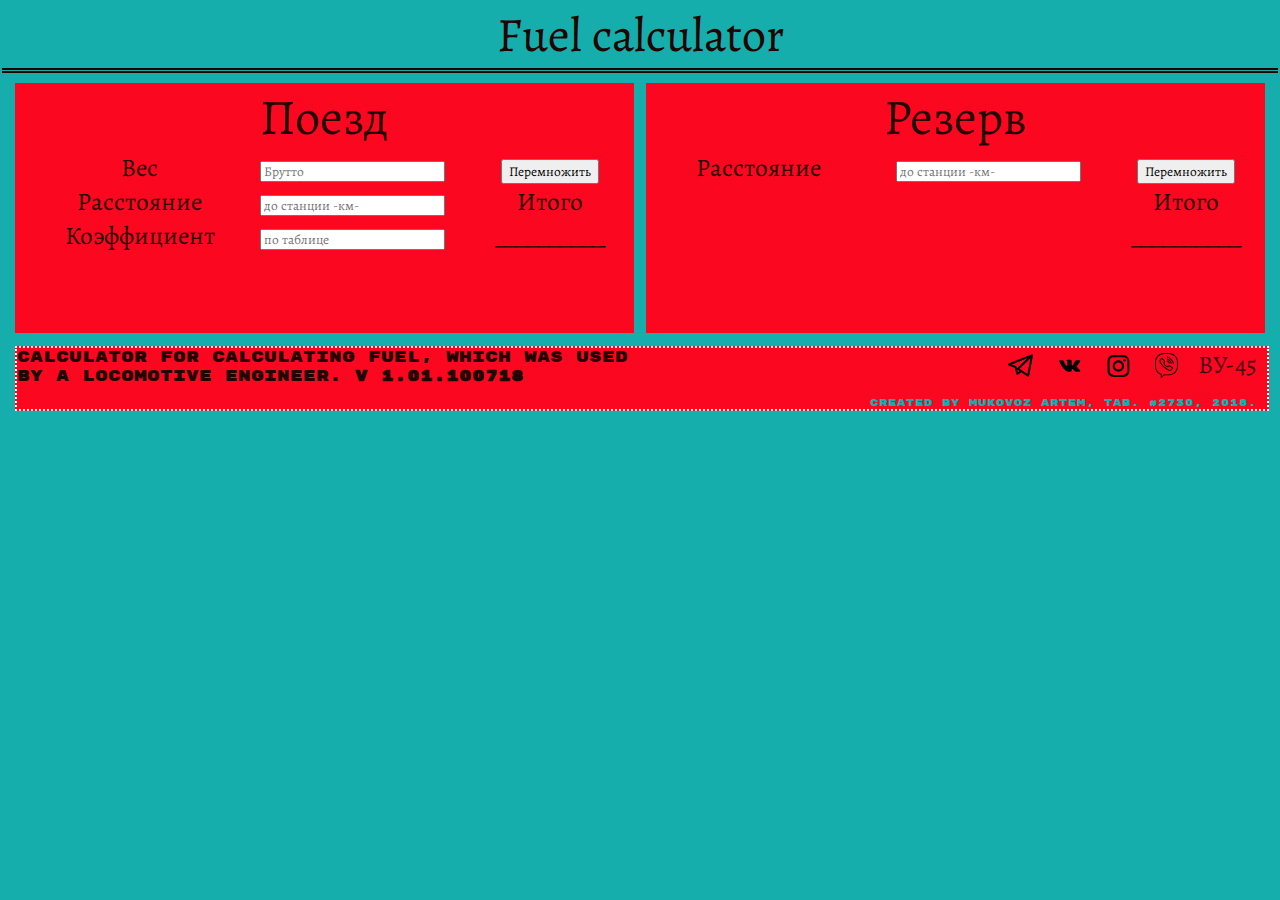
==== index.html @ 5e9cccd7 "111вфамм ы ы" ====
<!DOCTYPE html>
<html lang="en">
<head>
    <meta charset="UTF-8">
    <link rel="stylesheet" href="css/style.css">
    <title>Fuel calculator</title>
</head>
<body>  
    <header>
        <div id="header">Fuel calculator</div>
            </header>
    <div id="typetrain">
        <div id="typetrain1">
            <div id='train'>Поезд</div>
            <div id="trainstat1">
                <div>Вес</div>
                <div>Расстояние</div>
                <div>Коэффициент</div>
            </div>
            <div id="traindata1">
                <div>
                    <input type="text" id="n1" placeholder="Брутто">
                </div>
                <div>
                    <input type="text" id="n2" placeholder="до станции -км-">
                </div>
                <div>
                    <input type="text" id="n3" placeholder="по таблице">
                </div>
            </div>
            <div id="traincalc1">
                <div>
                    <button id="btn" onclick="multiply1()">Перемножить</button>
                </div>
                <div>
                    Итого <div id="out1">__________</div>
                </div>
            </div>
        </div>
        <div id="typetrain2">
            <div id='train'>Резерв</div>
            <div id="trainstat2">
                Расстояние
            </div>
            <div id="traindata2">
                <input type="text" id="n4" placeholder="до станции -км-">
            </div>
            <div id="traincalc2">
                <div>
                    <button id="btn" onclick="multiply2()">Перемножить</button>
                </div>
                <div>
                    Итого <div id="out2">__________</div>
                </div>
            </div>
            
        </div>
    </div>
    
    <footer>
        <div id="footer">Calculator for calculating fuel, which was used by a locomotive engineer. <b>v 1.01.100718</b></div>
        <div>
            <a id="vu45" href="vu45.html" title="Ву-45">ВУ-45</a>
        </div>
        <div id="sociallogo">
            <a id="logofooter" href="https://t.me/Mukovoz_Artem"><img src="social/telegram.svg" title="Telegram" alt=""></a>
            <a id="logofooter" href="https://vk.com/mukovoz"><img src="social/vk.svg" title="VK" title="Vkontakte" alt=""></a>
            <a id="logofooter" href="https://www.instagram.com/artem.mukovoz/"><img src="social/inst.svg" title="Instagram" alt=""></a>
            <a id="logofooter" href=""><img src="social/viber.svg" title="+380993550094" alt=""></a>
        </div>
        <div id="contack">
            Created by Mukovoz Artem, tab. #2730, 2018.
        </div>
    </footer>

    <script src="js/scritp.js"></script>

</body>
</html>
---- css/style.css ----
@import url('https://fonts.googleapis.com/css?family=Alegreya|Amatic+SC|Caveat|Rubik+Mono+One');

/*font-family: 'Amatic SC', cursive;
font-family: 'Alegreya', serif;
font-family: 'Caveat', cursive;
font-family: 'Rubik Mono One', sans-serif;*/

/* colours 
#22050
#4a0419
#911723
#fb0720
#16adad

#000010
#cacac8
#ffffff
#b6846b
#f73149
 */


body{
    background-color: #16adad;
    margin: 1px;
    padding: 1px;
    font-family: 'Alegreya', serif;
    color: #220500;
}

a{
    font-family: 'Alegreya', serif;
    color: #4a0419;
    text-decoration: none;
}

/* header */

header{
    width: auto;
    height: auto;
    font-size: 3em;
    text-align: center;
    border-bottom: 5px double;
}

/* calculator */

#typetrain{
    font-size: 25px;
    text-align: center;
    margin-top: 10px;
}

#typetrain1{
    float: left;
    background-color: #fb0720;
    width: 48.5%;
    height: 250px;
    margin-left: 1%;
    margin-right: 0.5%;
}

#trainstat1{
    float: left;
    width: auto;
    margin-left: 50px;
}

#traindata1{
    float: left;
    width: auto;
    margin-left: 45px;
}

#traincalc1{
    float: left;
    width: auto;
    margin-left: 50px;
}


#typetrain2{
    float: right;
    background-color: #fb0720;
    width: 48.5%;
    height: 250px;
    margin-left: 0.5%;
    margin-right: 1%;
}

#trainstat2{
    float: left;
    width: auto;
    margin-left: 50px;
}

#traindata2{
    float: left;
    width: auto;
    margin-left: 75px;
}

#traincalc2{
    float: left;
    width: auto;
    margin-left: 50px;
}

#train{
    font-size: 2em;
}

#btn{
    font-family: 'Alegreya', serif;
}

::placeholder{
    font-family: 'Alegreya', serif;
}

/* footer */

footer{
    float: left;
    background-color: #fb0720;
    width: 98%;
    height: auto;
    margin-left: 1%;
    margin-right: 1%;
    margin-top: 1%; 
    font-family: 'Rubik Mono One', sans-serif;
    border: 2px dotted #ffffff;
}

#footer{
    width: 50%;
    float: left;
    font-size: 15px;
}

#vu45{
    float: right;
    width: auto;
    height: auto;
    font-size: 25px;
    text-align: center;
    margin-right: 10px;
}

img{
    height: 25px;
    width: auto;
}

#sociallogo{
    float: right;
    margin-right: 10px;
    margin-top: 5px;
}
#logofooter{
    margin-right: 10px;
}

#contack{
    float: right;
    width: auto;
    /* width: 250px; */
    margin-right: 10px;
    margin-top: 13px;
    font-size: 10px;
    color: #16adad;
}
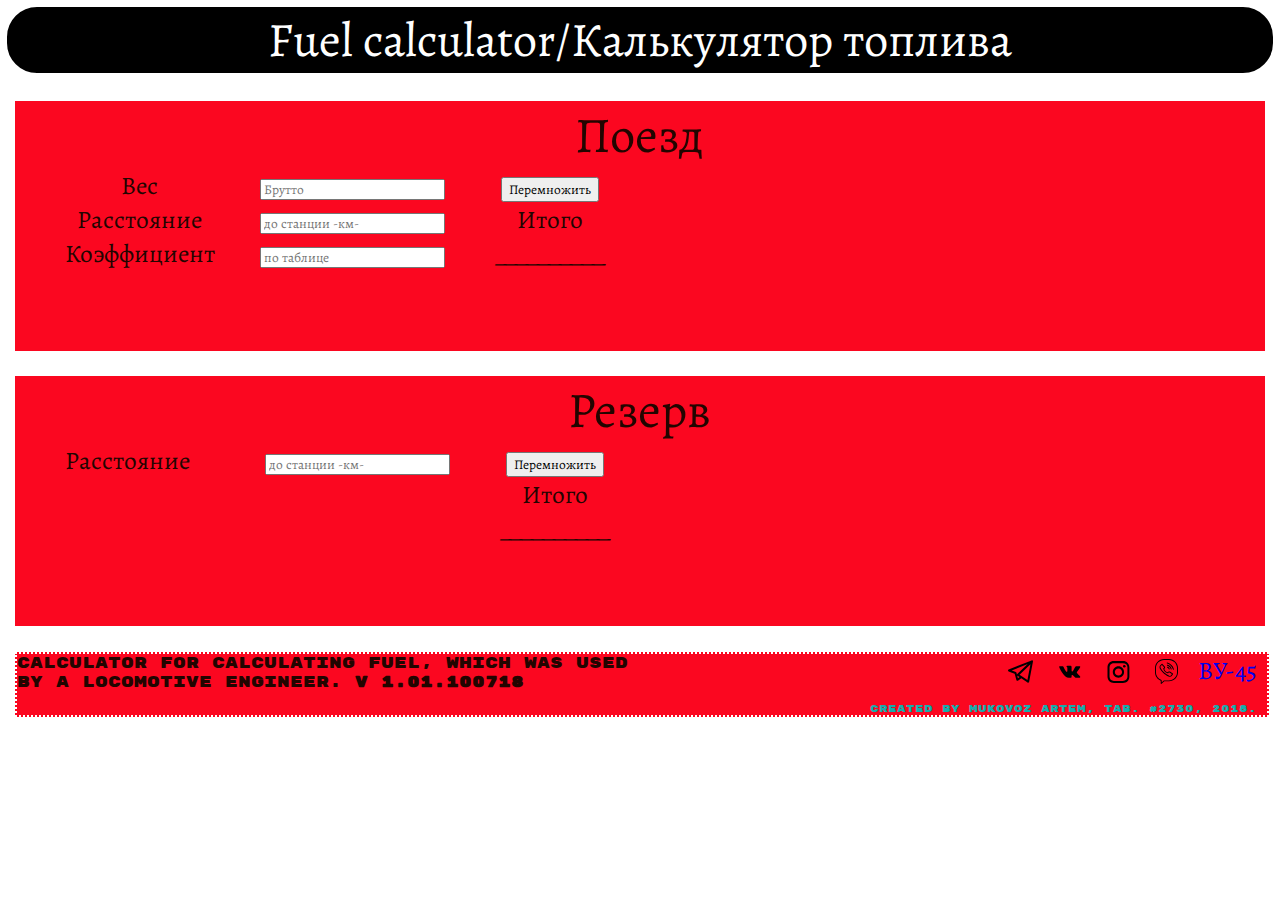
==== commit e203d04f: "1711" ====
--- a/index.html
+++ b/index.html
@@ -7,8 +7,8 @@
 </head>
 <body>  
     <header>
-        <div id="header">Fuel calculator</div>
-            </header>
+        <div id="header">Fuel calculator/Калькулятор топлива</div>
+    </header>
     <div id="typetrain">
         <div id="typetrain1">
             <div id='train'>Поезд</div>
@@ -19,13 +19,13 @@
             </div>
             <div id="traindata1">
                 <div>
-                    <input type="text" id="n1" placeholder="Брутто">
+                    <input type="text" id="n1" placeholder="Брутто" type="tel">
                 </div>
                 <div>
-                    <input type="text" id="n2" placeholder="до станции -км-">
+                    <input type="text" id="n2" placeholder="до станции -км-"type="tel">
                 </div>
                 <div>
-                    <input type="text" id="n3" placeholder="по таблице">
+                    <input type="text" id="n3" placeholder="по таблице"type="tel">
                 </div>
             </div>
             <div id="traincalc1">
@@ -43,7 +43,7 @@
                 Расстояние
             </div>
             <div id="traindata2">
-                <input type="text" id="n4" placeholder="до станции -км-">
+                <input type="text" id="n4" placeholder="до станции -км-" type="tel">
             </div>
             <div id="traincalc2">
                 <div>
--- a/css/style.css
+++ b/css/style.css
@@ -21,7 +21,7 @@
 
 
 body{
-    background-color: #16adad;
+    background-color: #fff;
     margin: 1px;
     padding: 1px;
     font-family: 'Alegreya', serif;
@@ -30,7 +30,7 @@
 
 a{
     font-family: 'Alegreya', serif;
-    color: #4a0419;
+    /* color: #4a0419; */
     text-decoration: none;
 }
 
@@ -40,8 +40,12 @@
     width: auto;
     height: auto;
     font-size: 3em;
+    color: #fff;
     text-align: center;
-    border-bottom: 5px double;
+    border: 5px solid #fff;
+    border-radius: 35px;
+    background-color: #000;
+
 }
 
 /* calculator */
@@ -55,10 +59,9 @@
 #typetrain1{
     float: left;
     background-color: #fb0720;
-    width: 48.5%;
+    width: 98%;
     height: 250px;
-    margin-left: 1%;
-    margin-right: 0.5%;
+    margin: 1%;
 }
 
 #trainstat1{
@@ -81,12 +84,11 @@
 
 
 #typetrain2{
-    float: right;
+    float: left;
     background-color: #fb0720;
-    width: 48.5%;
+    width: 98%;
     height: 250px;
-    margin-left: 0.5%;
-    margin-right: 1%;
+    margin: 1%;
 }
 
 #trainstat2{
@@ -171,3 +173,23 @@
     font-size: 10px;
     color: #16adad;
 }
+
+@media (max-widht: 1080px){
+
+    #typetrain1{
+        float: left;     
+        width: 98%;
+        height: 400px;
+        margin-left: 1%;
+        margin-right: 1%;
+    }
+
+    #typetrain2{
+        float: left;
+        width: 98%;
+        height: 400px;
+        margin-left: 1%;
+        margin-right: 1%;
+    }
+
+}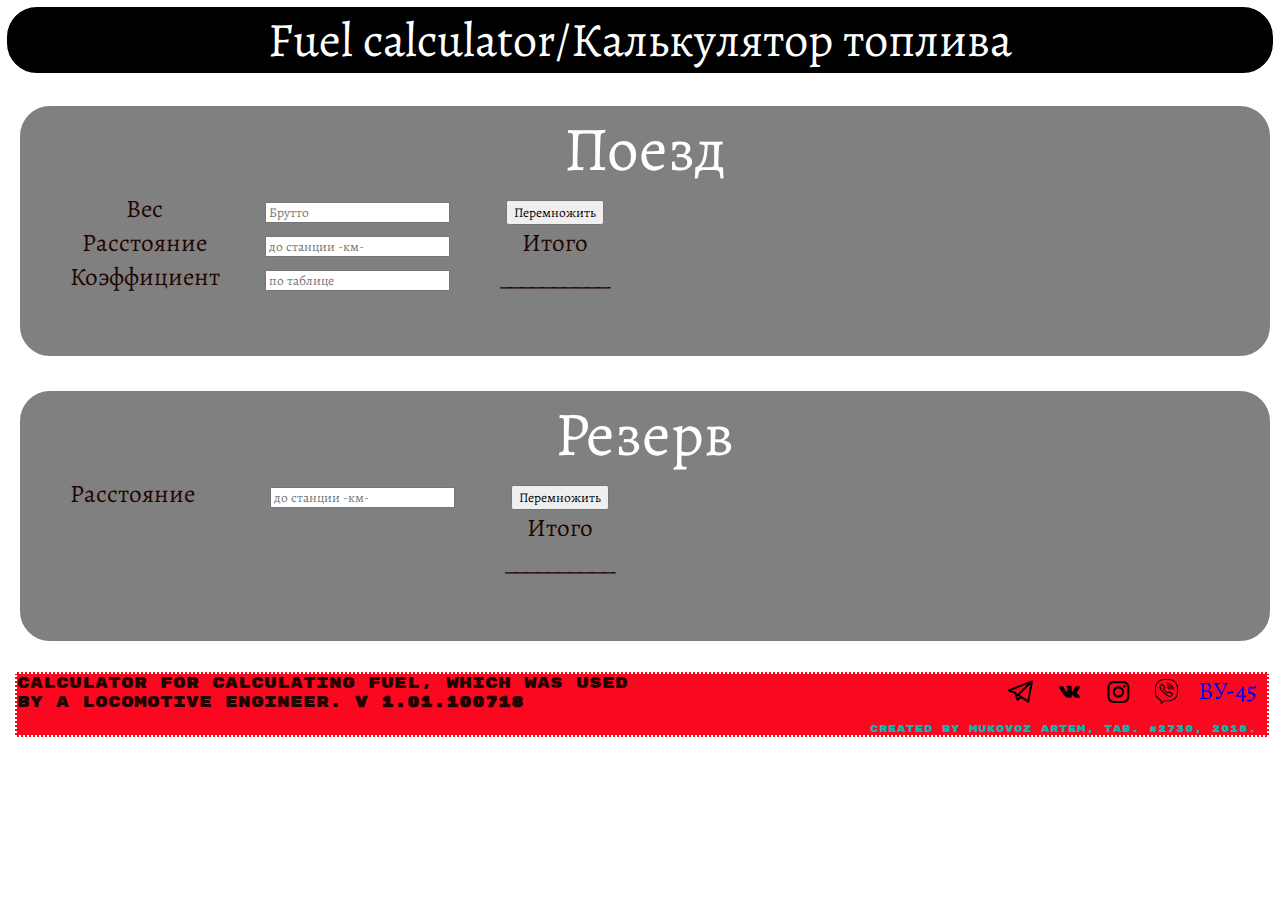
==== commit 550326f8: "1732" ====
--- a/index.html
+++ b/index.html
@@ -4,6 +4,7 @@
     <meta charset="UTF-8">
     <link rel="stylesheet" href="css/style.css">
     <title>Fuel calculator</title>
+    <meta name="viewport" content="width=divice-width">
 </head>
 <body>  
     <header>
--- a/css/style.css
+++ b/css/style.css
@@ -62,6 +62,9 @@
     width: 98%;
     height: 250px;
     margin: 1%;
+    border: 5px solid #fff;
+    border-radius: 35px;
+    background-color: gray;
 }
 
 #trainstat1{
@@ -89,6 +92,9 @@
     width: 98%;
     height: 250px;
     margin: 1%;
+    border: 5px solid #fff;
+    border-radius: 35px;
+    background-color: gray;
 }
 
 #trainstat2{
@@ -110,7 +116,10 @@
 }
 
 #train{
-    font-size: 2em;
+    font-size: 2.5em;
+    color: #fff;
+    /* border: 3px solid #fff;
+    border-radius: 35px; */
 }
 
 #btn{
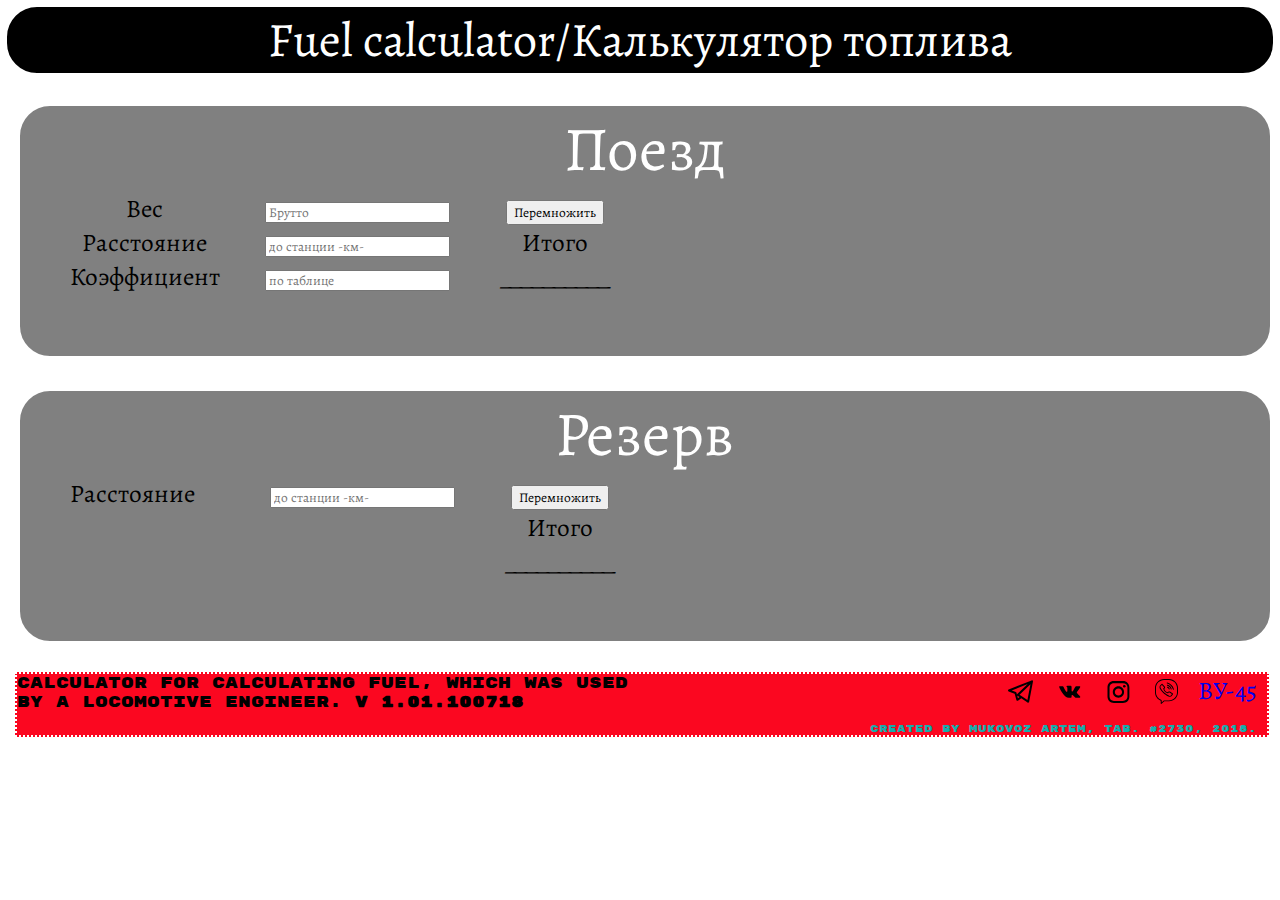
==== commit 2be941ef: "1745" ====
--- a/index.html
+++ b/index.html
@@ -4,7 +4,7 @@
     <meta charset="UTF-8">
     <link rel="stylesheet" href="css/style.css">
     <title>Fuel calculator</title>
-    <meta name="viewport" content="width=divice-width">
+    <meta name="viewport" content="width=device-width, initial-scale=1">
 </head>
 <body>  
     <header>
--- a/css/style.css
+++ b/css/style.css
@@ -25,7 +25,7 @@
     margin: 1px;
     padding: 1px;
     font-family: 'Alegreya', serif;
-    color: #220500;
+    color: #000000;
 }
 
 a{
@@ -34,7 +34,7 @@
     text-decoration: none;
 }
 
-/* header */
+/* header  Шапкак сайта (черная)*/ 
 
 header{
     width: auto;
@@ -48,7 +48,16 @@
 
 }
 
-/* calculator */
+/* 
+
+
+
+calculator Окна вычисления
+
+
+
+
+*/
 
 #typetrain{
     font-size: 25px;
@@ -118,8 +127,6 @@
 #train{
     font-size: 2.5em;
     color: #fff;
-    /* border: 3px solid #fff;
-    border-radius: 35px; */
 }
 
 #btn{
@@ -130,7 +137,13 @@
     font-family: 'Alegreya', serif;
 }
 
-/* footer */
+/* 
+
+
+footer подвал
+
+
+*/
 
 footer{
     float: left;
@@ -183,22 +196,16 @@
     color: #16adad;
 }
 
-@media (max-widht: 1080px){
+@media (max-width: 1080px) {
 
     #typetrain1{
-        float: left;     
-        width: 98%;
-        height: 400px;
-        margin-left: 1%;
-        margin-right: 1%;
+        float: left;
+        height: 500px;
     }
 
     #typetrain2{
         float: left;
-        width: 98%;
-        height: 400px;
-        margin-left: 1%;
-        margin-right: 1%;
+        height: 500px;
     }
 
 }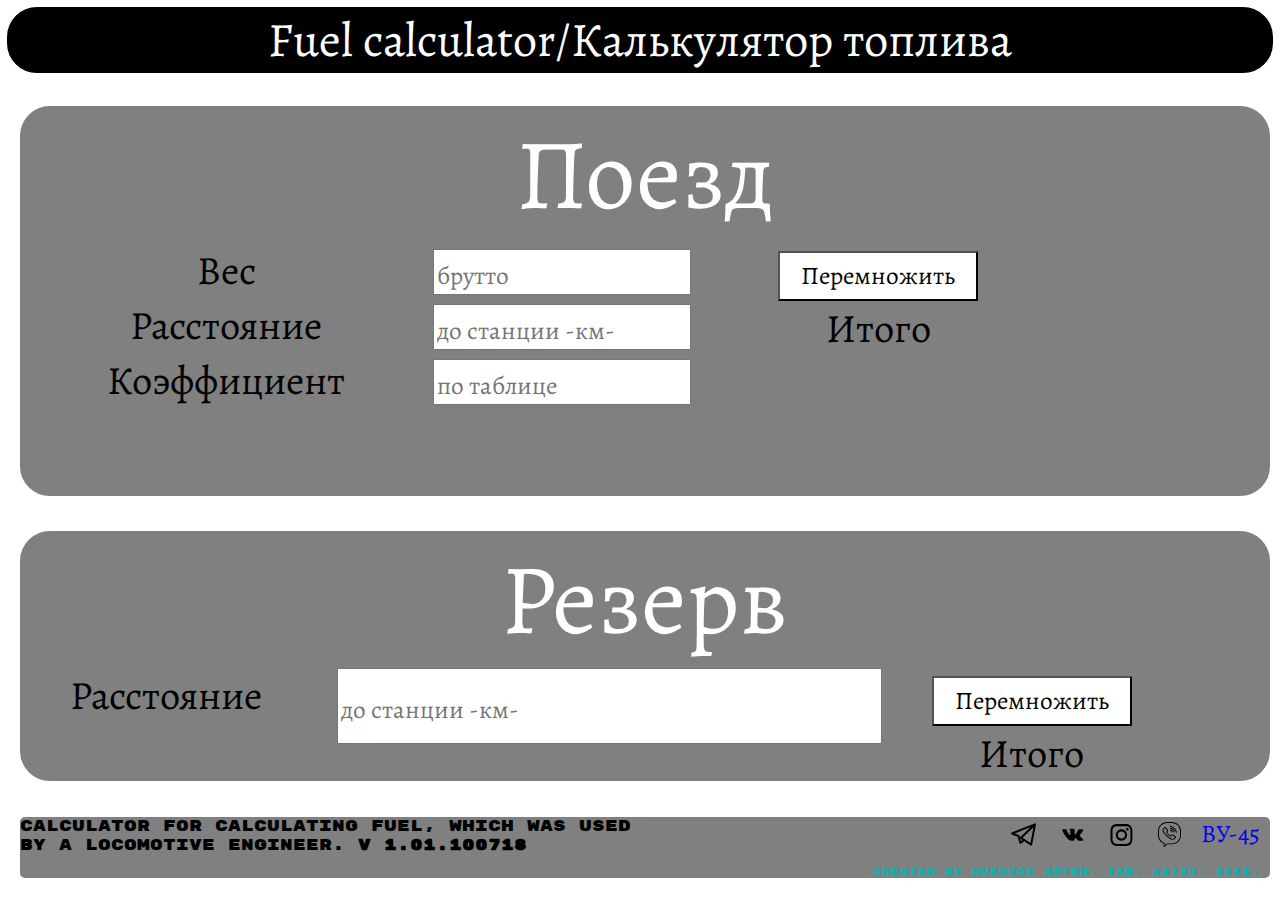
==== commit 10eaa244: "1921" ====
--- a/index.html
+++ b/index.html
@@ -19,14 +19,14 @@
                 <div>Коэффициент</div>
             </div>
             <div id="traindata1">
-                <div>
-                    <input type="text" id="n1" placeholder="Брутто" type="tel">
+                <div id="inputdata">
+                    <input type="text" id="n1" placeholder="брутто" type="tel"required >
                 </div>
-                <div>
-                    <input type="text" id="n2" placeholder="до станции -км-"type="tel">
+                <div id="inputdata">
+                    <input type="text" id="n2" placeholder="до станции -км-" type="tel" required >
                 </div>
-                <div>
-                    <input type="text" id="n3" placeholder="по таблице"type="tel">
+                <div id="inputdata">
+                    <input type="text" id="n3" placeholder="по таблице" type="tel" required >
                 </div>
             </div>
             <div id="traincalc1">
@@ -34,7 +34,7 @@
                     <button id="btn" onclick="multiply1()">Перемножить</button>
                 </div>
                 <div>
-                    Итого <div id="out1">__________</div>
+                    Итого <div id="out1"></div>
                 </div>
             </div>
         </div>
@@ -51,7 +51,7 @@
                     <button id="btn" onclick="multiply2()">Перемножить</button>
                 </div>
                 <div>
-                    Итого <div id="out2">__________</div>
+                    Итого <div id="out2"></div>
                 </div>
             </div>
             
--- a/css/style.css
+++ b/css/style.css
@@ -1,9 +1,17 @@
-@import url('https://fonts.googleapis.com/css?family=Alegreya|Amatic+SC|Caveat|Rubik+Mono+One');
-
-/*font-family: 'Amatic SC', cursive;
+@import url('https://fonts.googleapis.com/css?family=Alegreya|Amatic+SC|Caveat|Rubik+Mono+One|Homemade+Apple|Indie+Flower|Permanent+Marker');
+
+/* Шрифты текста
+font-family: 'Amatic SC', cursive;
 font-family: 'Alegreya', serif;
 font-family: 'Caveat', cursive;
-font-family: 'Rubik Mono One', sans-serif;*/
+font-family: 'Rubik Mono One', sans-serif;
+*/
+
+/* Шрифты ввода чисел
+font-family: 'Permanent Marker', cursive;
+font-family: 'Indie Flower', cursive;
+font-family: 'Homemade Apple', cursive;
+*/
 
 /* colours 
 #22050
@@ -26,6 +34,7 @@
     padding: 1px;
     font-family: 'Alegreya', serif;
     color: #000000;
+    
 }
 
 a{
@@ -60,17 +69,17 @@
 */
 
 #typetrain{
-    font-size: 25px;
+    font-size: 40px;
     text-align: center;
     margin-top: 10px;
 }
 
 #typetrain1{
     float: left;
-    background-color: #fb0720;
     width: 98%;
-    height: 250px;
+    height: 375px;
     margin: 1%;
+    padding-bottom: 15px;
     border: 5px solid #fff;
     border-radius: 35px;
     background-color: gray;
@@ -79,27 +88,47 @@
 #trainstat1{
     float: left;
     width: auto;
-    margin-left: 50px;
+    margin-left: 7%;
 }
 
 #traindata1{
     float: left;
     width: auto;
-    margin-left: 45px;
+    margin-left: 7%;
+}
+
+#inputdata{
+    margin: 0px;
+    padding: 0px;
+    float: top;
+}
+
+input{
+    font-family: 'Indie Flower', cursive;
+    font-size: larger;
+}
+
+::placeholder{
+    font-family: 'Alegreya', serif;
+    font-size: 25px;
+}
+
+#n1, #n2, #n3, n4{
+    width: 250px;
+    height: 40px;
 }
 
 #traincalc1{
     float: left;
     width: auto;
-    margin-left: 50px;
+    margin-left: 7%;
 }
 
 
 #typetrain2{
     float: left;
-    background-color: #fb0720;
     width: 98%;
-    height: 250px;
+    height: auto;
     margin: 1%;
     border: 5px solid #fff;
     border-radius: 35px;
@@ -131,10 +160,16 @@
 
 #btn{
     font-family: 'Alegreya', serif;
-}
-
-::placeholder{
-    font-family: 'Alegreya', serif;
+    width: 200px;
+    height: 50px;
+    background-color: #fff;
+    font-size: 25px;
+    color: #000;
+}
+
+#out1, #out2{
+    font-size: 75px;
+    font-family: 'Indie Flower', cursive;
 }
 
 /* 
@@ -146,15 +181,18 @@
 */
 
 footer{
+    /* position: fixed;
+    bottom: 0px;
+    right: 0px; */
     float: left;
     background-color: #fb0720;
     width: 98%;
     height: auto;
-    margin-left: 1%;
-    margin-right: 1%;
-    margin-top: 1%; 
+    margin: 1%; 
     font-family: 'Rubik Mono One', sans-serif;
-    border: 2px dotted #ffffff;
+    border: 5px solid #fff;
+    border-radius: 10px;
+    background-color: gray;
 }
 
 #footer{
@@ -196,16 +234,3 @@
     color: #16adad;
 }
 
-@media (max-width: 1080px) {
-
-    #typetrain1{
-        float: left;
-        height: 500px;
-    }
-
-    #typetrain2{
-        float: left;
-        height: 500px;
-    }
-
-}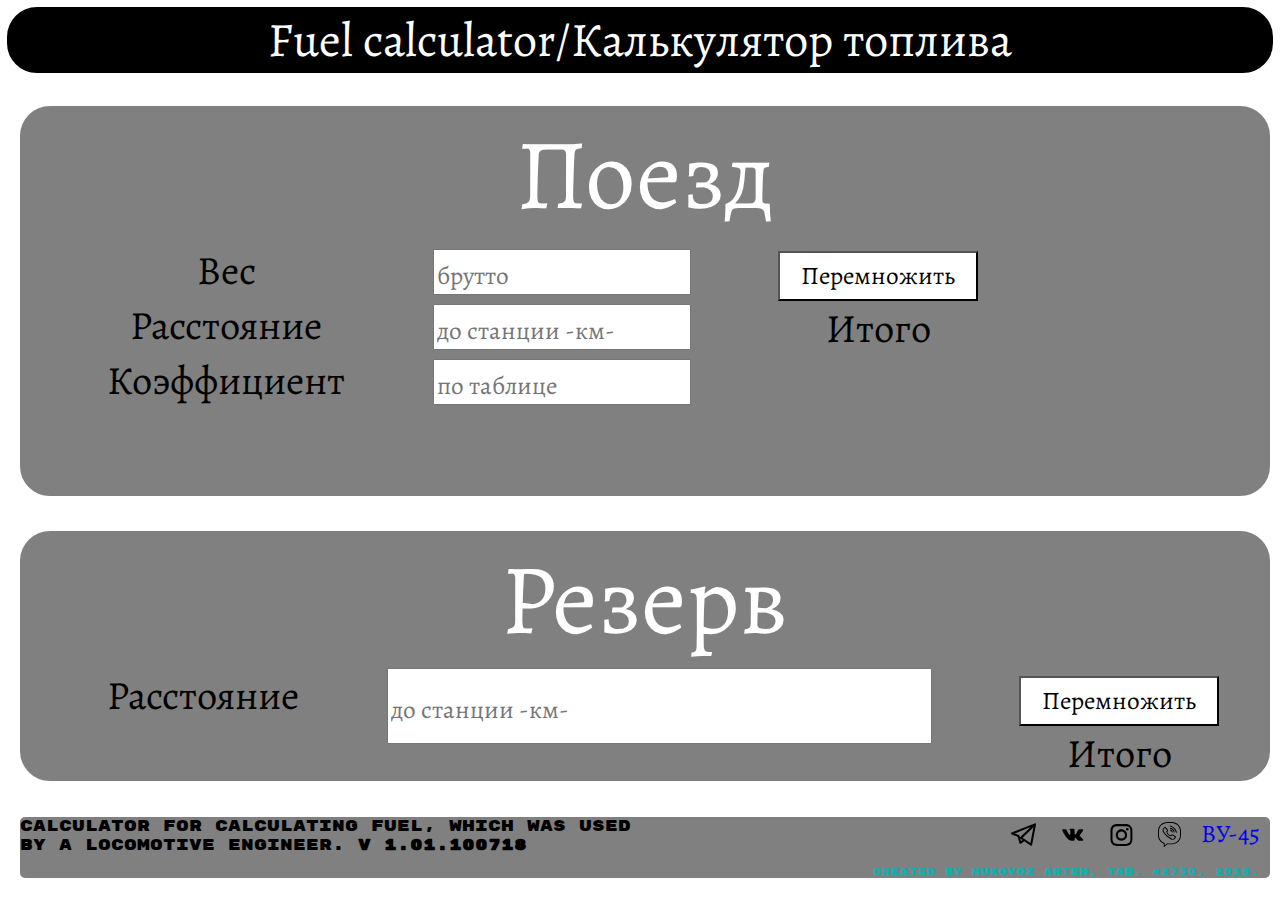
==== commit b2a0c00a: "2014" ====
--- a/index.html
+++ b/index.html
@@ -44,7 +44,7 @@
                 Расстояние
             </div>
             <div id="traindata2">
-                <input type="text" id="n4" placeholder="до станции -км-" type="tel">
+                <input type="text" id="n4" placeholder="до станции -км-" type="tel" required >
             </div>
             <div id="traincalc2">
                 <div>
--- a/css/style.css
+++ b/css/style.css
@@ -138,19 +138,19 @@
 #trainstat2{
     float: left;
     width: auto;
-    margin-left: 50px;
+    margin-left: 7%;
 }
 
 #traindata2{
     float: left;
     width: auto;
-    margin-left: 75px;
+    margin-left: 7%;
 }
 
 #traincalc2{
     float: left;
     width: auto;
-    margin-left: 50px;
+    margin-left: 7%;
 }
 
 #train{
